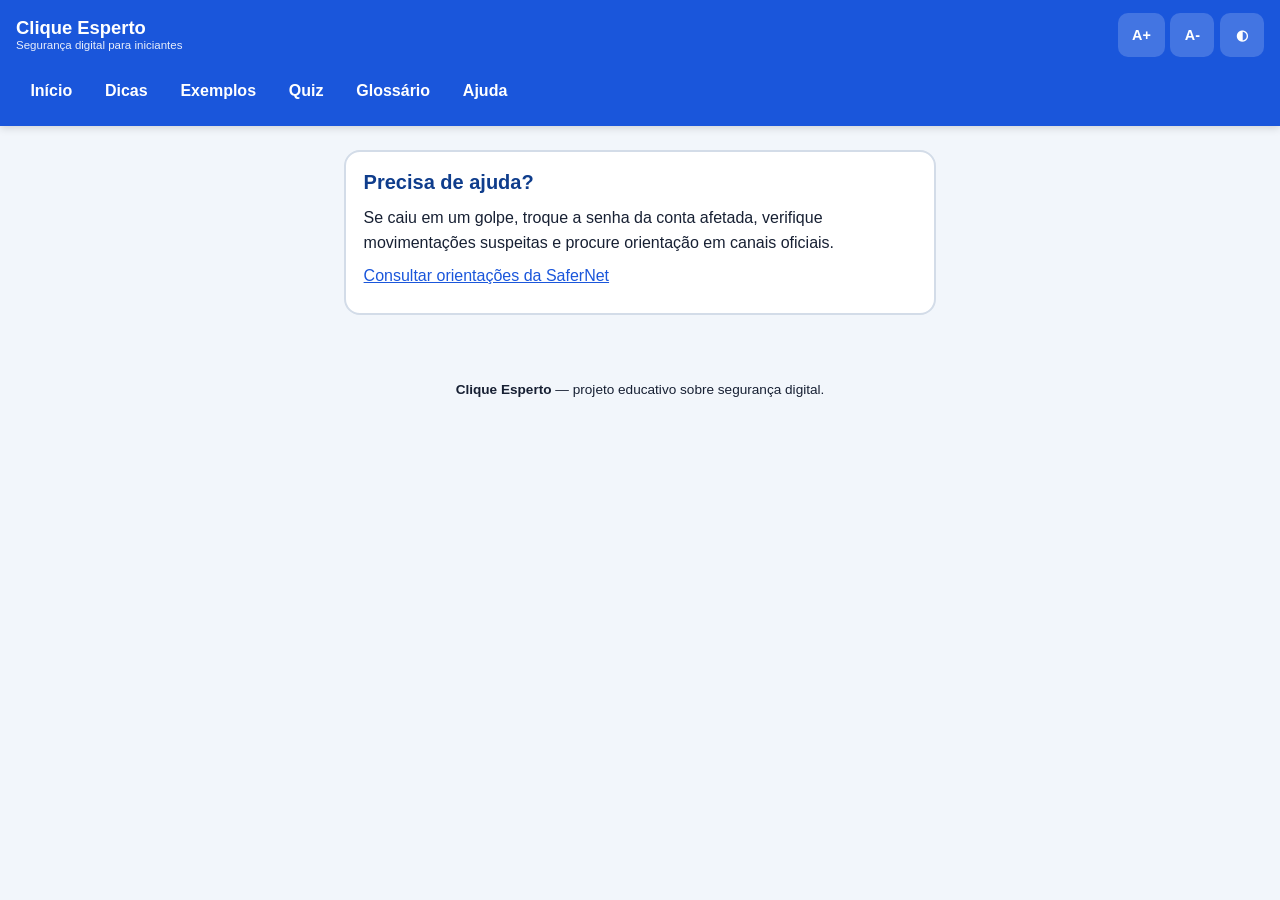
==== ajuda.html @ ac00909c "Adicionando primeira versão do Clique Esperto" ====
<!DOCTYPE html>
<html lang="pt-BR">
<head>
<meta charset="UTF-8"/>
<meta name="viewport" content="width=device-width, initial-scale=1.0"/>
<meta name="theme-color" content="#1a56db"/>
<title>Ajuda — Clique Esperto</title>
<link rel="stylesheet" href="css/estilo.css"/>
</head>
<body>
<a class="pular-link" href="#conteudo">Pular para o conteúdo principal</a>
<header>
<div class="cabecalho">
<h1 class="logo">Clique Esperto<span>Segurança digital para iniciantes</span></h1>
<div class="controles">
<button type="button" class="botao-icone" id="aumentarFonte" aria-label="Aumentar tamanho do texto">A+</button>
<button type="button" class="botao-icone" id="diminuirFonte" aria-label="Diminuir tamanho do texto">A-</button>
<button type="button" class="botao-icone" id="alternarContraste" aria-pressed="false" aria-label="Ativar alto contraste">◐</button>
</div>
</div>
<nav class="navegacao-topo" aria-label="Menu principal"><a href="index.html">Início</a><a href="dicas.html">Dicas</a><a href="exemplos.html">Exemplos</a><a href="quiz.html">Quiz</a><a href="glossario.html">Glossário</a><a href="ajuda.html" aria-current="page">Ajuda</a></nav>
</header>
<main id="conteudo">
<section aria-labelledby="titulo-ajuda"><h2 id="titulo-ajuda">Precisa de ajuda?</h2><p>Se caiu em um golpe, troque a senha da conta afetada, verifique movimentações suspeitas e procure orientação em canais oficiais.</p><p><a href="https://new.safernet.org.br/content/prote%C3%A7%C3%A3o-contra-phishing-e-golpes">Consultar orientações da SaferNet</a></p></section>
</main>
<nav class="navegacao-inferior" aria-label="Navegação do aplicativo"><a href="index.html"><span class="icone" aria-hidden="true">🏠</span>Início</a><a href="dicas.html"><span class="icone" aria-hidden="true">💡</span>Dicas</a><a href="exemplos.html"><span class="icone" aria-hidden="true">⚠️</span>Exemplos</a><a href="quiz.html"><span class="icone" aria-hidden="true">✅</span>Quiz</a></nav>
<footer><p><strong>Clique Esperto</strong> — projeto educativo sobre segurança digital.</p></footer>
<script src="js/dados.js"></script>
<script src="js/acessibilidade.js"></script>

</body>
</html>
---- css/estilo.css ----
/* Clique Esperto - estilo compartilhado */
:root{--azul:#1a56db;--azul-escuro:#0f3d8c;--verde:#157347;--vermelho:#b02a37;--amarelo:#8a6d00;--fundo:#f2f6fb;--card:#fff;--texto:#172033;--borda:#d3dce8;--focus:#ffbf00;--fonte:1rem}
[data-contraste="alto"]{--fundo:#000;--card:#000;--texto:#fff;--borda:#fff;--azul:#ffd400;--azul-escuro:#000;--verde:#00ff87;--vermelho:#ff6b6b;--amarelo:#ffd400;--focus:#00e5ff}
*{box-sizing:border-box}html{font-size:var(--fonte);scroll-behavior:smooth}
body{margin:0;padding-bottom:5.5rem;font-family:Arial,Helvetica,sans-serif;line-height:1.6;background:var(--fundo);color:var(--texto)}
.pular-link{position:absolute;left:-9999px;top:0;background:var(--azul);color:#fff;padding:.8rem 1rem;border-radius:0 0 8px 0;z-index:100}.pular-link:focus{left:0}
header{position:sticky;top:0;z-index:20;background:var(--azul);color:#fff;padding:.8rem 1rem;box-shadow:0 2px 8px rgba(0,0,0,.15)}
.cabecalho{display:flex;align-items:center;justify-content:space-between;gap:.5rem}
.logo{margin:0;font-size:1.15rem;line-height:1.2}.logo span{display:block;font-size:.72rem;font-weight:normal;opacity:.9}
.controles{display:flex;gap:.35rem}
button{font-family:inherit;font-size:.9rem;padding:.65rem .75rem;border:2px solid transparent;border-radius:10px;cursor:pointer;min-height:44px;min-width:44px}
.botao-icone{background:rgba(255,255,255,.18);color:#fff;font-weight:bold}.botao-icone[aria-pressed="true"]{background:#ffd400;color:#000}
main{max-width:640px;margin:0 auto;padding:.9rem}
section{background:var(--card);border:2px solid var(--borda);border-radius:16px;padding:1.1rem;margin-bottom:1rem}
h1,h2,h3{line-height:1.25}h2{margin:0 0 .6rem;font-size:1.25rem;color:var(--azul-escuro)}h3{margin:0 0 .35rem;font-size:1.05rem}p{margin:.45rem 0}
.destaque{background:#e8f0fe;border-left:6px solid var(--azul);padding:.9rem;border-radius:10px;margin-top:.8rem}
[data-contraste="alto"] .destaque{background:#111;border-left-color:var(--azul)}
.cartao{border:2px solid var(--borda);border-radius:12px;padding:.9rem;margin-bottom:.75rem}
.mensagem{background:#fff8e1;border:2px solid var(--amarelo);border-radius:10px;padding:.9rem;font-style:italic}
[data-contraste="alto"] .mensagem{background:#111;border-color:var(--amarelo)}
.alerta{color:var(--vermelho);font-weight:bold}.acao{color:var(--verde);font-weight:bold}
fieldset{border:2px solid var(--borda);border-radius:12px;padding:.9rem;margin:0 0 1rem}legend{font-weight:bold;padding:0 .4rem}
.opcoes{display:grid;gap:.55rem}
.opcao{display:flex;align-items:center;gap:.65rem;border:2px solid var(--borda);border-radius:12px;padding:.85rem;min-height:48px;cursor:pointer}
.opcao:hover,.opcao:focus-within{border-color:var(--azul)}
.opcao input{width:1.3rem;height:1.3rem;accent-color:var(--azul);flex-shrink:0}
.botao-principal{display:inline-block;width:100%;background:var(--azul);color:#fff;font-size:1.05rem;font-weight:bold;border-radius:12px;padding:.9rem;min-height:52px;text-align:center;text-decoration:none;border:0;cursor:pointer}
[data-contraste="alto"] .botao-principal{color:#000}
.feedback{min-height:1.4rem;margin:.8rem 0 0;font-weight:bold}.correto{color:var(--verde)}.incorreto{color:var(--vermelho)}
.explicacao{margin-top:.7rem;padding:.85rem;background:#eef7ee;border-left:6px solid var(--verde);border-radius:10px}
[data-contraste="alto"] .explicacao{background:#111;border-left-color:var(--verde)}
.escondido{display:none}
dl{margin:0}dt{font-weight:bold;margin-top:.7rem}dd{margin:.15rem 0 0}
.navegacao-inferior{position:fixed;bottom:0;left:0;right:0;z-index:30;display:grid;grid-template-columns:repeat(4,1fr);background:var(--azul-escuro);border-top:2px solid rgba(255,255,255,.2)}
.navegacao-inferior a{display:flex;flex-direction:column;align-items:center;justify-content:center;gap:.15rem;min-height:62px;padding:.4rem;color:#fff;text-decoration:none;font-size:.72rem;font-weight:bold;text-align:center}
.navegacao-inferior a[aria-current="page"]{background:rgba(255,255,255,.18)}
.navegacao-inferior .icone{font-size:1.25rem}
footer{text-align:center;padding:1rem;font-size:.85rem}
a{color:var(--azul)}
a:focus-visible,button:focus-visible,input:focus-visible{outline:4px solid var(--focus);outline-offset:3px}
@media(min-width:700px){body{padding-bottom:0}main{padding:1.5rem}.navegacao-inferior{display:none}.navegacao-topo{display:flex;flex-wrap:wrap;gap:.25rem;margin-top:.75rem}.navegacao-topo a{color:#fff;text-decoration:none;font-weight:bold;padding:.6rem .9rem;border-radius:8px;min-height:44px}.navegacao-topo a:hover,.navegacao-topo a:focus-visible{background:rgba(255,255,255,.2)}}
@media(max-width:699px){.navegacao-topo{display:none}}
@media(prefers-reduced-motion:reduce){html{scroll-behavior:auto}*{transition:none!important;animation:none!important}}
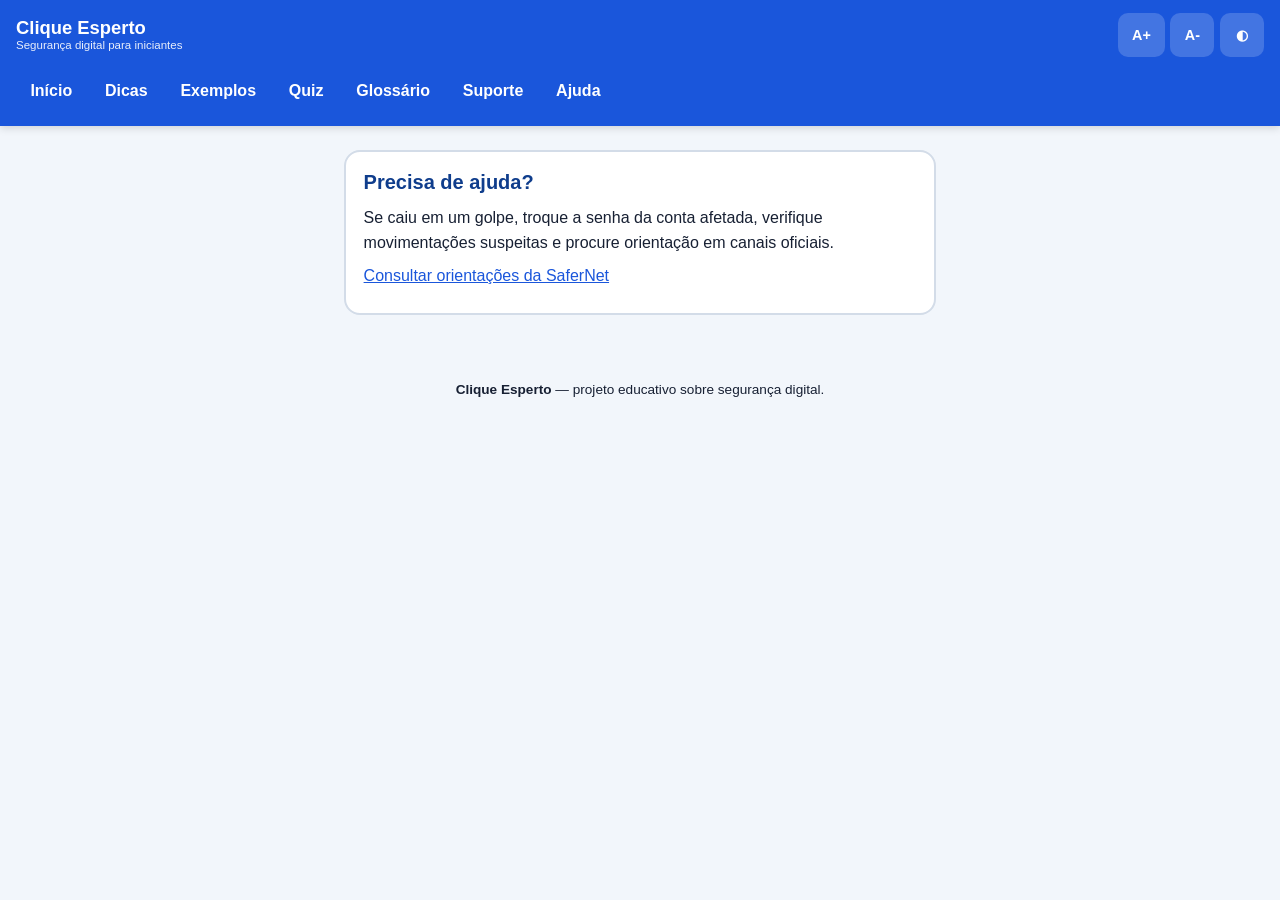
==== commit 641ed004: "Adicionando aba de suporte com chat em tempo real" ====
--- a/ajuda.html
+++ b/ajuda.html
@@ -18,7 +18,7 @@
 <button type="button" class="botao-icone" id="alternarContraste" aria-pressed="false" aria-label="Ativar alto contraste">◐</button>
 </div>
 </div>
-<nav class="navegacao-topo" aria-label="Menu principal"><a href="index.html">Início</a><a href="dicas.html">Dicas</a><a href="exemplos.html">Exemplos</a><a href="quiz.html">Quiz</a><a href="glossario.html">Glossário</a><a href="ajuda.html" aria-current="page">Ajuda</a></nav>
+<nav class="navegacao-topo" aria-label="Menu principal"><a href="index.html">Início</a><a href="dicas.html">Dicas</a><a href="exemplos.html">Exemplos</a><a href="quiz.html">Quiz</a><a href="glossario.html">Glossário</a><a href="suporte.html">Suporte</a><a href="ajuda.html" aria-current="page">Ajuda</a></nav>
 </header>
 <main id="conteudo">
 <section aria-labelledby="titulo-ajuda"><h2 id="titulo-ajuda">Precisa de ajuda?</h2><p>Se caiu em um golpe, troque a senha da conta afetada, verifique movimentações suspeitas e procure orientação em canais oficiais.</p><p><a href="https://new.safernet.org.br/content/prote%C3%A7%C3%A3o-contra-phishing-e-golpes">Consultar orientações da SaferNet</a></p></section>
--- a/css/estilo.css
+++ b/css/estilo.css
@@ -41,3 +41,29 @@
 @media(min-width:700px){body{padding-bottom:0}main{padding:1.5rem}.navegacao-inferior{display:none}.navegacao-topo{display:flex;flex-wrap:wrap;gap:.25rem;margin-top:.75rem}.navegacao-topo a{color:#fff;text-decoration:none;font-weight:bold;padding:.6rem .9rem;border-radius:8px;min-height:44px}.navegacao-topo a:hover,.navegacao-topo a:focus-visible{background:rgba(255,255,255,.2)}}
 @media(max-width:699px){.navegacao-topo{display:none}}
 @media(prefers-reduced-motion:reduce){html{scroll-behavior:auto}*{transition:none!important;animation:none!important}}
+#formSuporte {
+  display: grid;
+  gap: 0.5rem;
+  margin: 1rem 0;}
+#formSuporte label {
+  font-weight: bold;}
+#formSuporte input,
+#formSuporte textarea {
+  font-family: inherit;
+  font-size: 1rem;
+  padding: 0.8rem;
+  border: 2px solid var(--borda);
+  border-radius: 10px;
+  background: var(--card);
+  color: var(--texto);
+  min-height: 48px;}
+#formSuporte textarea {
+  resize: vertical;}
+#areaMensagens {
+  max-height: 380px;
+  overflow-y: auto;
+  padding-right: 0.25rem;}
+#areaMensagens .cartao {
+  background: #eef4ff;}
+[data-contraste="alto"] #areaMensagens .cartao {
+  background: #111;}
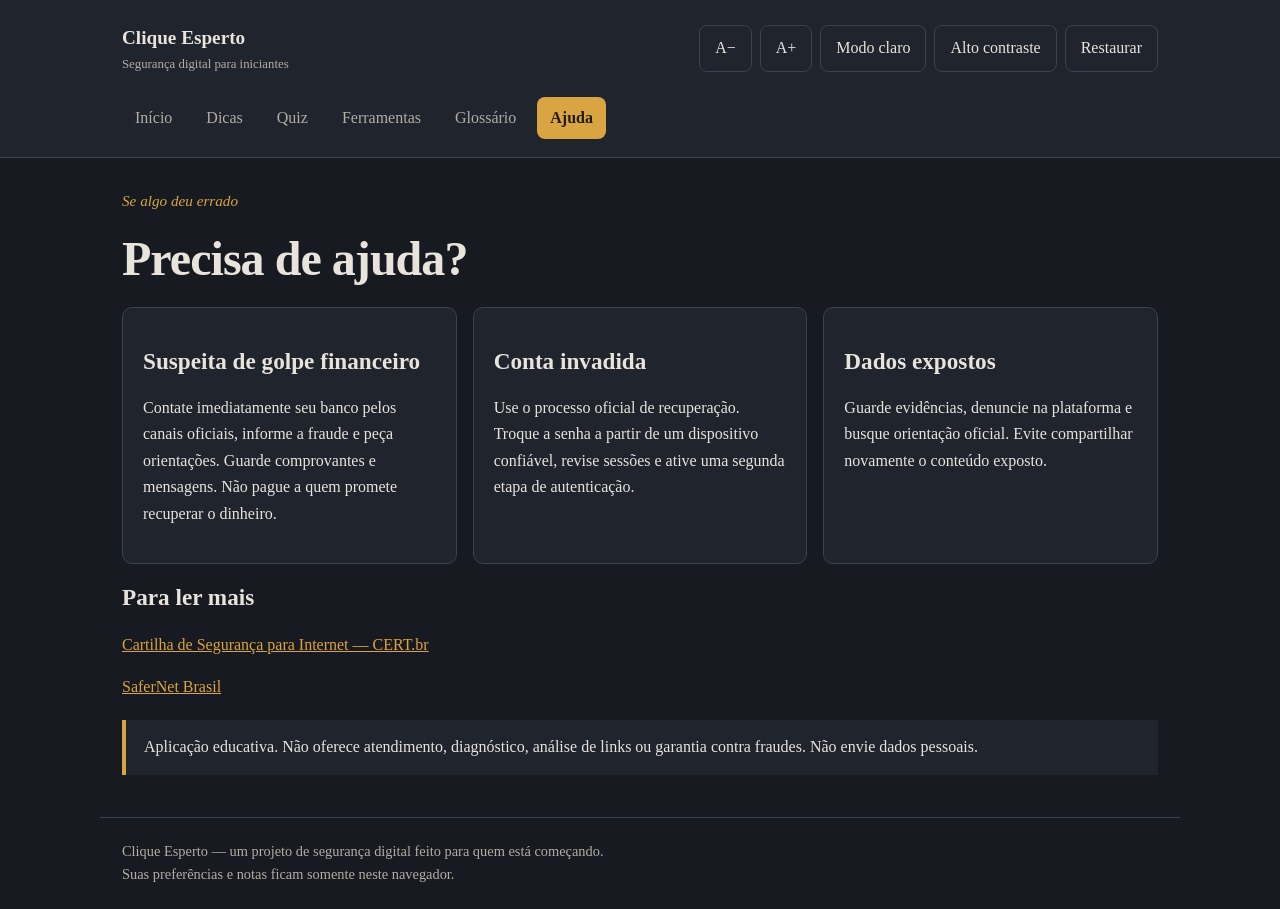
==== commit f4d02953: "Substituindo projeto pela nova versão do Clique Esperto" ====
--- a/ajuda.html
+++ b/ajuda.html
@@ -1,32 +1 @@
-<!DOCTYPE html>
-<html lang="pt-BR">
-<head>
-<meta charset="UTF-8"/>
-<meta name="viewport" content="width=device-width, initial-scale=1.0"/>
-<meta name="theme-color" content="#1a56db"/>
-<title>Ajuda — Clique Esperto</title>
-<link rel="stylesheet" href="css/estilo.css"/>
-</head>
-<body>
-<a class="pular-link" href="#conteudo">Pular para o conteúdo principal</a>
-<header>
-<div class="cabecalho">
-<h1 class="logo">Clique Esperto<span>Segurança digital para iniciantes</span></h1>
-<div class="controles">
-<button type="button" class="botao-icone" id="aumentarFonte" aria-label="Aumentar tamanho do texto">A+</button>
-<button type="button" class="botao-icone" id="diminuirFonte" aria-label="Diminuir tamanho do texto">A-</button>
-<button type="button" class="botao-icone" id="alternarContraste" aria-pressed="false" aria-label="Ativar alto contraste">◐</button>
-</div>
-</div>
-<nav class="navegacao-topo" aria-label="Menu principal"><a href="index.html">Início</a><a href="dicas.html">Dicas</a><a href="exemplos.html">Exemplos</a><a href="quiz.html">Quiz</a><a href="glossario.html">Glossário</a><a href="suporte.html">Suporte</a><a href="ajuda.html" aria-current="page">Ajuda</a></nav>
-</header>
-<main id="conteudo">
-<section aria-labelledby="titulo-ajuda"><h2 id="titulo-ajuda">Precisa de ajuda?</h2><p>Se caiu em um golpe, troque a senha da conta afetada, verifique movimentações suspeitas e procure orientação em canais oficiais.</p><p><a href="https://new.safernet.org.br/content/prote%C3%A7%C3%A3o-contra-phishing-e-golpes">Consultar orientações da SaferNet</a></p></section>
-</main>
-<nav class="navegacao-inferior" aria-label="Navegação do aplicativo"><a href="index.html"><span class="icone" aria-hidden="true">🏠</span>Início</a><a href="dicas.html"><span class="icone" aria-hidden="true">💡</span>Dicas</a><a href="exemplos.html"><span class="icone" aria-hidden="true">⚠️</span>Exemplos</a><a href="quiz.html"><span class="icone" aria-hidden="true">✅</span>Quiz</a></nav>
-<footer><p><strong>Clique Esperto</strong> — projeto educativo sobre segurança digital.</p></footer>
-<script src="js/dados.js"></script>
-<script src="js/acessibilidade.js"></script>
-
-</body>
-</html>+<!doctype html><html lang="pt-BR"><head><meta charset="utf-8"><meta name="viewport" content="width=device-width,initial-scale=1"><meta name="theme-color" content="#171a21"><title>Ajuda — Clique Esperto</title><link rel="stylesheet" href="css/estilo.css"><script src="js/dados.js" defer></script><script src="js/app.js" defer></script></head><body><a class="skip" href="#conteudo">Pular para o conteúdo</a><header><div class="top"><a class="brand" href="index.html">Clique Esperto<small>Segurança digital para iniciantes</small></a><div class="controls" aria-label="Acessibilidade"><button id="menos" aria-label="Diminuir fonte">A−</button><button id="mais" aria-label="Aumentar fonte">A+</button><button id="tema" aria-pressed="false">Modo claro</button><button id="contraste" aria-pressed="false">Alto contraste</button><button id="reset">Restaurar</button></div></div><nav aria-label="Navegação principal"><a href="index.html">Início</a><a href="dicas.html">Dicas</a><a href="quiz.html">Quiz</a><a href="ferramentas.html">Ferramentas</a><a href="glossario.html">Glossário</a><a href="ajuda.html" aria-current="page">Ajuda</a></nav></header><main id="conteudo" tabindex="-1"><span class="tag">Se algo deu errado</span><h1>Precisa de ajuda?</h1><div class="grid"><article class="card"><h2>Suspeita de golpe financeiro</h2><p>Contate imediatamente seu banco pelos canais oficiais, informe a fraude e peça orientações. Guarde comprovantes e mensagens. Não pague a quem promete recuperar o dinheiro.</p></article><article class="card"><h2>Conta invadida</h2><p>Use o processo oficial de recuperação. Troque a senha a partir de um dispositivo confiável, revise sessões e ative uma segunda etapa de autenticação.</p></article><article class="card"><h2>Dados expostos</h2><p>Guarde evidências, denuncie na plataforma e busque orientação oficial. Evite compartilhar novamente o conteúdo exposto.</p></article></div><h2>Para ler mais</h2><p><a href="https://cartilha.cert.br/">Cartilha de Segurança para Internet — CERT.br</a></p><p><a href="https://new.safernet.org.br/">SaferNet Brasil</a></p><p class="notice">Aplicação educativa. Não oferece atendimento, diagnóstico, análise de links ou garantia contra fraudes. Não envie dados pessoais.</p><noscript>Ative JavaScript para acessar as atividades interativas.</noscript></main><footer>Clique Esperto — um projeto de segurança digital feito para quem está começando.<br>Suas preferências e notas ficam somente neste navegador.</footer></body></html>
--- a/css/estilo.css
+++ b/css/estilo.css
@@ -1,69 +1 @@
-/* Clique Esperto - estilo compartilhado */
-:root{--azul:#1a56db;--azul-escuro:#0f3d8c;--verde:#157347;--vermelho:#b02a37;--amarelo:#8a6d00;--fundo:#f2f6fb;--card:#fff;--texto:#172033;--borda:#d3dce8;--focus:#ffbf00;--fonte:1rem}
-[data-contraste="alto"]{--fundo:#000;--card:#000;--texto:#fff;--borda:#fff;--azul:#ffd400;--azul-escuro:#000;--verde:#00ff87;--vermelho:#ff6b6b;--amarelo:#ffd400;--focus:#00e5ff}
-*{box-sizing:border-box}html{font-size:var(--fonte);scroll-behavior:smooth}
-body{margin:0;padding-bottom:5.5rem;font-family:Arial,Helvetica,sans-serif;line-height:1.6;background:var(--fundo);color:var(--texto)}
-.pular-link{position:absolute;left:-9999px;top:0;background:var(--azul);color:#fff;padding:.8rem 1rem;border-radius:0 0 8px 0;z-index:100}.pular-link:focus{left:0}
-header{position:sticky;top:0;z-index:20;background:var(--azul);color:#fff;padding:.8rem 1rem;box-shadow:0 2px 8px rgba(0,0,0,.15)}
-.cabecalho{display:flex;align-items:center;justify-content:space-between;gap:.5rem}
-.logo{margin:0;font-size:1.15rem;line-height:1.2}.logo span{display:block;font-size:.72rem;font-weight:normal;opacity:.9}
-.controles{display:flex;gap:.35rem}
-button{font-family:inherit;font-size:.9rem;padding:.65rem .75rem;border:2px solid transparent;border-radius:10px;cursor:pointer;min-height:44px;min-width:44px}
-.botao-icone{background:rgba(255,255,255,.18);color:#fff;font-weight:bold}.botao-icone[aria-pressed="true"]{background:#ffd400;color:#000}
-main{max-width:640px;margin:0 auto;padding:.9rem}
-section{background:var(--card);border:2px solid var(--borda);border-radius:16px;padding:1.1rem;margin-bottom:1rem}
-h1,h2,h3{line-height:1.25}h2{margin:0 0 .6rem;font-size:1.25rem;color:var(--azul-escuro)}h3{margin:0 0 .35rem;font-size:1.05rem}p{margin:.45rem 0}
-.destaque{background:#e8f0fe;border-left:6px solid var(--azul);padding:.9rem;border-radius:10px;margin-top:.8rem}
-[data-contraste="alto"] .destaque{background:#111;border-left-color:var(--azul)}
-.cartao{border:2px solid var(--borda);border-radius:12px;padding:.9rem;margin-bottom:.75rem}
-.mensagem{background:#fff8e1;border:2px solid var(--amarelo);border-radius:10px;padding:.9rem;font-style:italic}
-[data-contraste="alto"] .mensagem{background:#111;border-color:var(--amarelo)}
-.alerta{color:var(--vermelho);font-weight:bold}.acao{color:var(--verde);font-weight:bold}
-fieldset{border:2px solid var(--borda);border-radius:12px;padding:.9rem;margin:0 0 1rem}legend{font-weight:bold;padding:0 .4rem}
-.opcoes{display:grid;gap:.55rem}
-.opcao{display:flex;align-items:center;gap:.65rem;border:2px solid var(--borda);border-radius:12px;padding:.85rem;min-height:48px;cursor:pointer}
-.opcao:hover,.opcao:focus-within{border-color:var(--azul)}
-.opcao input{width:1.3rem;height:1.3rem;accent-color:var(--azul);flex-shrink:0}
-.botao-principal{display:inline-block;width:100%;background:var(--azul);color:#fff;font-size:1.05rem;font-weight:bold;border-radius:12px;padding:.9rem;min-height:52px;text-align:center;text-decoration:none;border:0;cursor:pointer}
-[data-contraste="alto"] .botao-principal{color:#000}
-.feedback{min-height:1.4rem;margin:.8rem 0 0;font-weight:bold}.correto{color:var(--verde)}.incorreto{color:var(--vermelho)}
-.explicacao{margin-top:.7rem;padding:.85rem;background:#eef7ee;border-left:6px solid var(--verde);border-radius:10px}
-[data-contraste="alto"] .explicacao{background:#111;border-left-color:var(--verde)}
-.escondido{display:none}
-dl{margin:0}dt{font-weight:bold;margin-top:.7rem}dd{margin:.15rem 0 0}
-.navegacao-inferior{position:fixed;bottom:0;left:0;right:0;z-index:30;display:grid;grid-template-columns:repeat(4,1fr);background:var(--azul-escuro);border-top:2px solid rgba(255,255,255,.2)}
-.navegacao-inferior a{display:flex;flex-direction:column;align-items:center;justify-content:center;gap:.15rem;min-height:62px;padding:.4rem;color:#fff;text-decoration:none;font-size:.72rem;font-weight:bold;text-align:center}
-.navegacao-inferior a[aria-current="page"]{background:rgba(255,255,255,.18)}
-.navegacao-inferior .icone{font-size:1.25rem}
-footer{text-align:center;padding:1rem;font-size:.85rem}
-a{color:var(--azul)}
-a:focus-visible,button:focus-visible,input:focus-visible{outline:4px solid var(--focus);outline-offset:3px}
-@media(min-width:700px){body{padding-bottom:0}main{padding:1.5rem}.navegacao-inferior{display:none}.navegacao-topo{display:flex;flex-wrap:wrap;gap:.25rem;margin-top:.75rem}.navegacao-topo a{color:#fff;text-decoration:none;font-weight:bold;padding:.6rem .9rem;border-radius:8px;min-height:44px}.navegacao-topo a:hover,.navegacao-topo a:focus-visible{background:rgba(255,255,255,.2)}}
-@media(max-width:699px){.navegacao-topo{display:none}}
-@media(prefers-reduced-motion:reduce){html{scroll-behavior:auto}*{transition:none!important;animation:none!important}}
-#formSuporte {
-  display: grid;
-  gap: 0.5rem;
-  margin: 1rem 0;}
-#formSuporte label {
-  font-weight: bold;}
-#formSuporte input,
-#formSuporte textarea {
-  font-family: inherit;
-  font-size: 1rem;
-  padding: 0.8rem;
-  border: 2px solid var(--borda);
-  border-radius: 10px;
-  background: var(--card);
-  color: var(--texto);
-  min-height: 48px;}
-#formSuporte textarea {
-  resize: vertical;}
-#areaMensagens {
-  max-height: 380px;
-  overflow-y: auto;
-  padding-right: 0.25rem;}
-#areaMensagens .cartao {
-  background: #eef4ff;}
-[data-contraste="alto"] #areaMensagens .cartao {
-  background: #111;}
+ :root{color-scheme:dark;--bg:#171a21;--panel:#1f242d;--text:#e8e4dc;--muted:#b3ada2;--line:#3b4250;--accent:#d9a441;--ink:#221c10;--font:100%}*{box-sizing:border-box}html{font-size:var(--font)}body{margin:0;background:var(--bg);color:var(--text);font:1rem/1.65 Georgia,"Times New Roman",serif}body.light{color-scheme:light;--bg:#f6f2ea;--panel:#fffdf8;--text:#2b2620;--muted:#5d564b;--line:#b8ac97;--accent:#a06a1c;--ink:#fff}body.contrast{color-scheme:dark;--bg:#000;--panel:#000;--text:#fff;--muted:#fff;--line:#fff;--accent:#ffdf00;--ink:#000}a{color:var(--accent)}button,input{font:inherit}button,.button{min-height:46px;border:1px solid var(--line);border-radius:8px;padding:9px 15px;background:var(--panel);color:var(--text);cursor:pointer;display:inline-flex;align-items:center;justify-content:center;gap:7px;text-decoration:none}button:hover,.button:hover{border-color:var(--accent)}.primary{background:var(--accent);color:var(--ink);font-weight:700;border-color:var(--accent)}header{border-bottom:1px solid var(--line);background:var(--panel)}.top,main,footer{max-width:1080px;margin:auto;padding:22px}.top{display:flex;align-items:center;justify-content:space-between;gap:20px;flex-wrap:wrap}.brand{font-size:1.2rem;font-weight:700;color:var(--text);text-decoration:none}.brand small{display:block;font-size:.8rem;color:var(--muted);font-weight:400}.controls{display:flex;gap:8px;flex-wrap:wrap}nav{max-width:1080px;margin:auto;display:flex;gap:8px;padding:0 22px 18px;flex-wrap:wrap}nav a{padding:8px 13px;border-radius:8px;text-decoration:none;color:var(--muted)}nav a[aria-current]{background:var(--accent);color:var(--ink);font-weight:700}main{min-height:65vh;padding-top:30px}h1,h2,h3{line-height:1.25}h1{font-size:clamp(1.9rem,5vw,3rem);letter-spacing:-.02em;margin:14px 0 18px}h2{font-size:1.45rem}.muted,footer{color:var(--muted)}.hero{border:1px solid var(--line);border-radius:14px;padding:clamp(22px,5vw,48px);background:var(--panel);margin-bottom:26px;max-width:720px}.tag{color:var(--accent);font-size:.95rem;font-style:italic}.grid{display:grid;grid-template-columns:repeat(auto-fit,minmax(min(100%,280px),1fr));gap:16px}.card{padding:20px;border:1px solid var(--line);border-radius:10px;background:var(--panel);overflow-wrap:anywhere}.card h3{margin:10px 0}.icon{font-size:1.7rem}.card .button{margin-top:14px}.notice{border-left:4px solid var(--accent);padding:14px 18px;background:var(--panel);margin:20px 0}fieldset{border:1px solid var(--line);border-radius:12px;padding:18px;margin-bottom:16px}legend{padding:0 8px;font-weight:700}.choice,.check{display:flex;gap:12px;align-items:center;padding:13px;border:1px solid var(--line);border-radius:9px;margin:9px 0;cursor:pointer}input[type=radio],input[type=checkbox]{width:21px;height:21px;flex-shrink:0;accent-color:var(--accent)}input[type=number]{width:100px;padding:9px;background:var(--bg);color:var(--text);border:1px solid var(--line);border-radius:7px}output{display:block;overflow-wrap:anywhere;margin:16px 0;font-weight:700}.feedback{padding:13px;border-left:4px solid var(--accent);margin:14px 0}a:focus-visible,button:focus-visible,input:focus-visible,summary:focus-visible{outline:3px solid #ffb700;outline-offset:4px}.skip{position:absolute;left:-10000px}.skip:focus{left:12px;top:12px;padding:12px;background:var(--panel);z-index:100}details{padding:16px;border:1px solid var(--line);border-radius:9px;margin:11px 0}summary{cursor:pointer;font-weight:700}footer{border-top:1px solid var(--line);font-size:.9rem}.row{display:flex;gap:12px;flex-wrap:wrap;align-items:center}[hidden]{display:none!important}@media(max-width:550px){.top,main,footer{padding:16px}.controls{width:100%}nav{padding:0 16px 16px;gap:4px}nav a{padding:8px 10px;font-size:.9rem}.hero{padding:22px}}@media(prefers-reduced-motion:reduce){*{scroll-behavior:auto!important;animation:none!important}}
